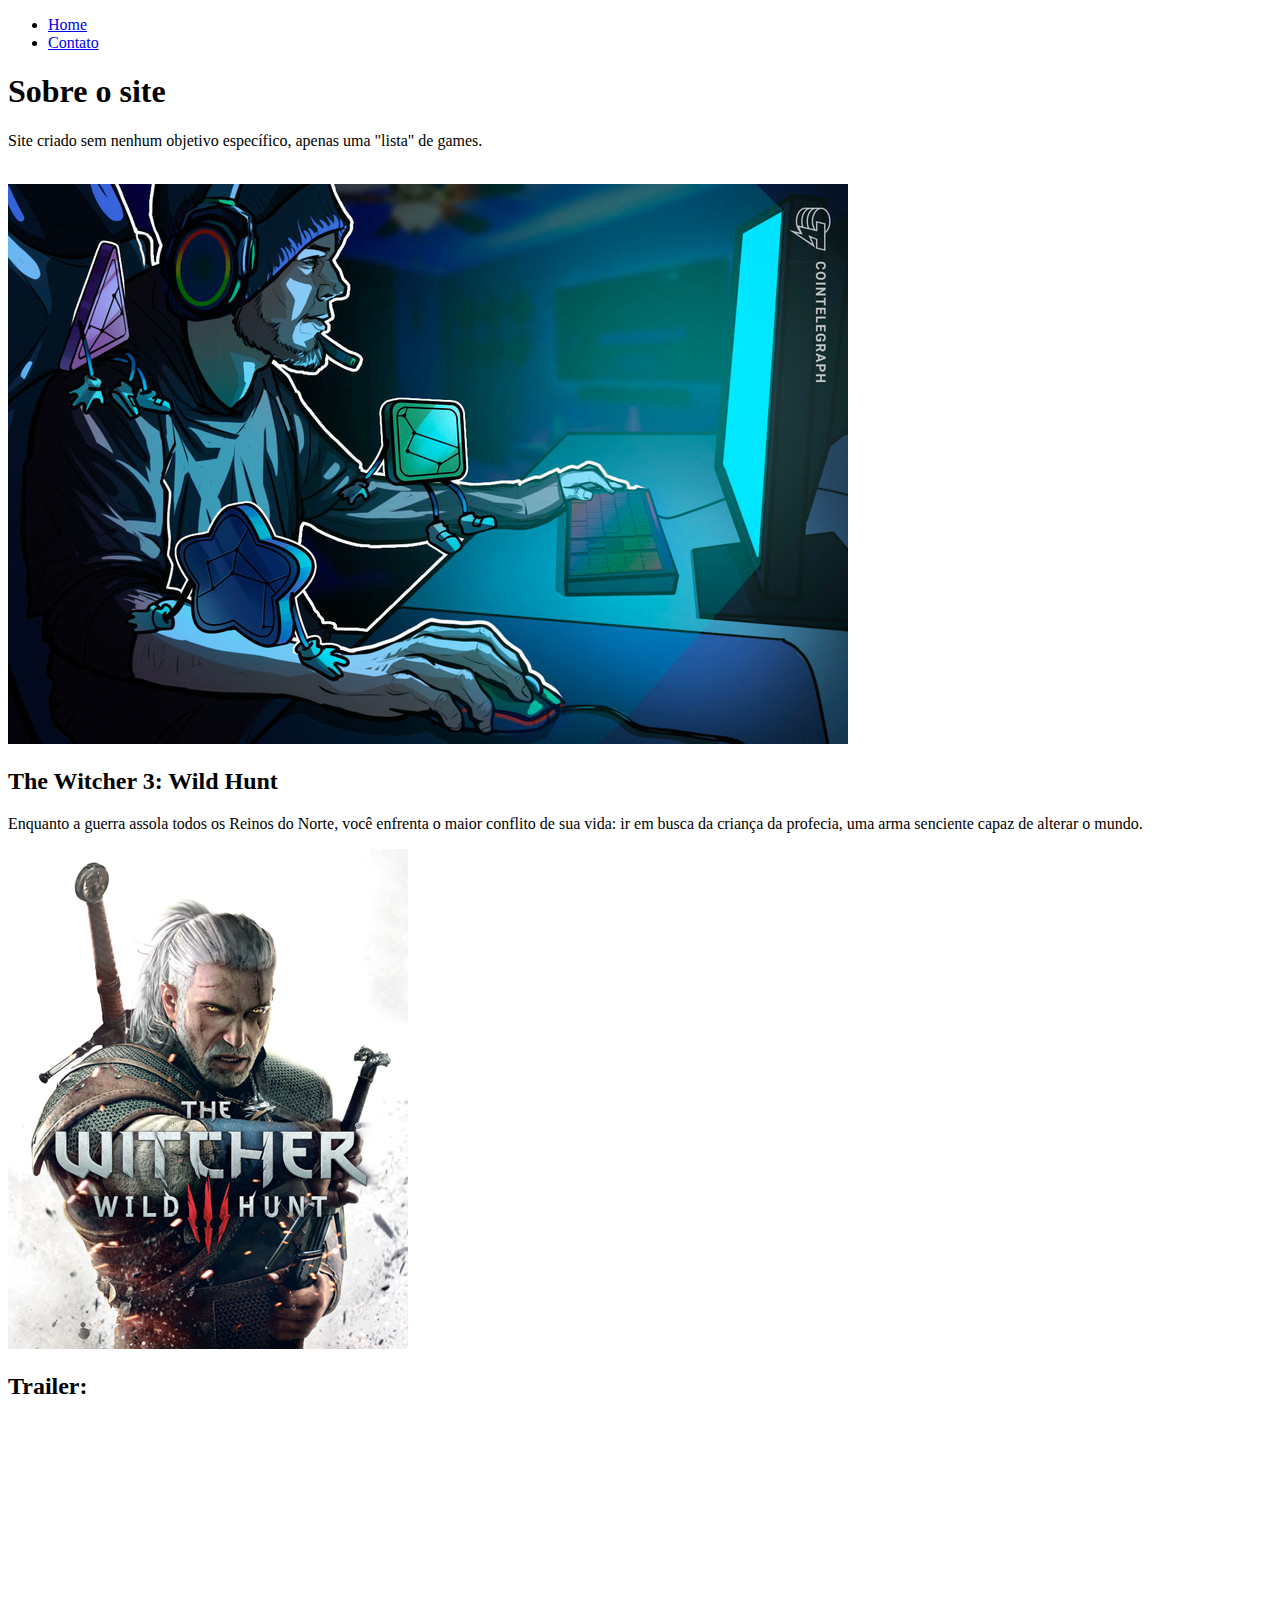
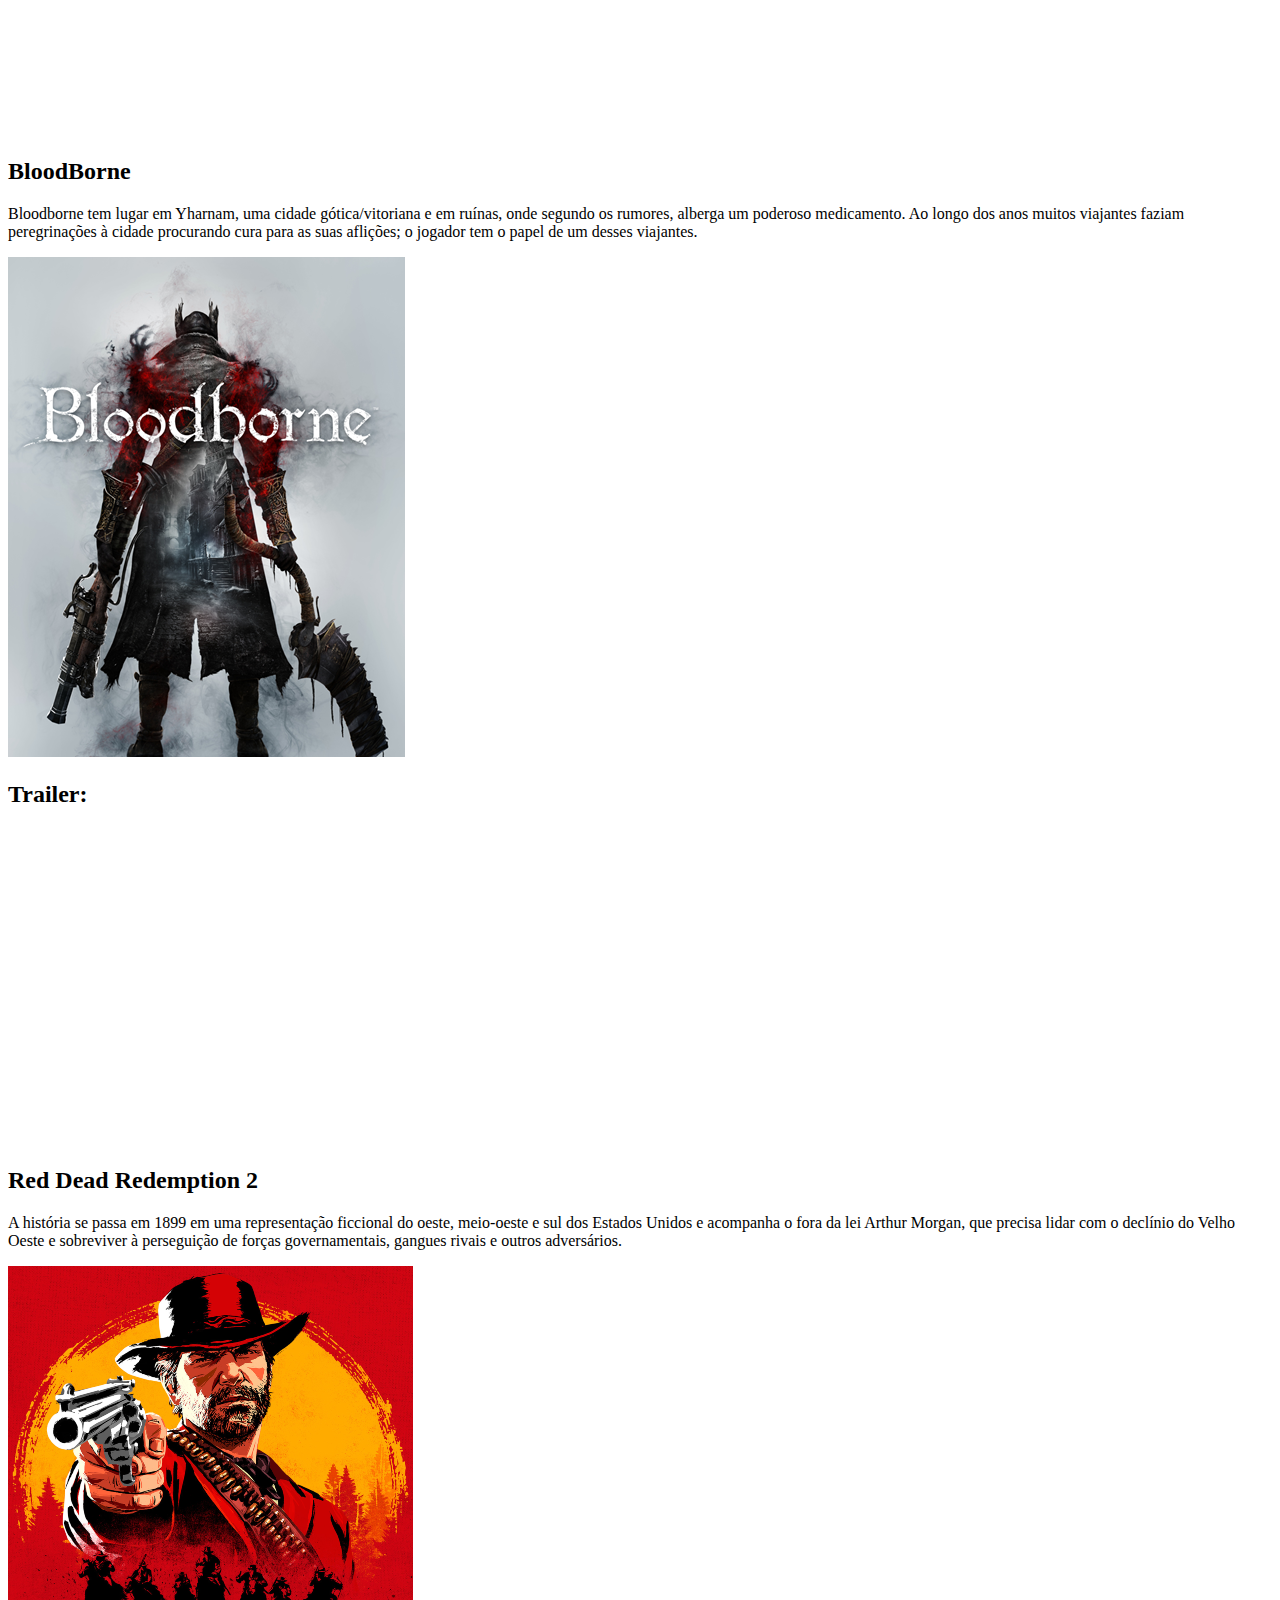
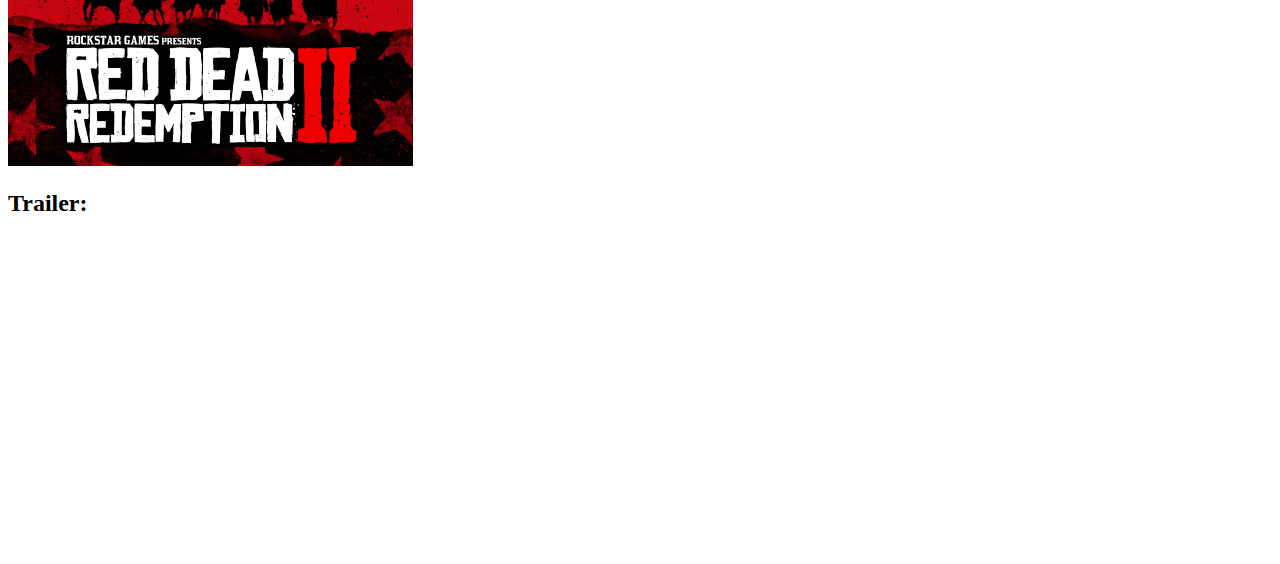
==== index.html @ 5465f8c0 "Atividade 1 - Fundamentos Web" ====
<!DOCTYPE html>
<html lang="pt-br">

<head>
  <meta charset="UTF-8">
  <meta http-equiv="X-UA-Compatible" content="IE=edge">
  <meta name="viewport" content="width=device-width, initial-scale=1.0">
  <title>Games Room</title>
</head>

<body>

  <ul>
    <li>
      <a href="index.html">Home</a>
    </li>
    <li>
      <a href="contato.html">Contato</a>
    </li>
  </ul>

  <h1>Sobre o site</h1>

  <p>
    Site criado sem nenhum objetivo específico, apenas uma "lista" de games.
  </p>
  <br>

  <img src="/assets/img/banner.jpg" alt="Banner">

  <br>
  <h2>The Witcher 3: Wild Hunt</h2>
  <p>
    Enquanto a guerra assola todos os Reinos do Norte, você enfrenta o maior conflito de sua vida: ir em busca da criança da profecia, uma arma senciente capaz de alterar o mundo.
  </p>

  <img src="/assets/img/TW3_Wild_Hunt.png" alt="Imagem The Witcher 3: Wild Hunt">

  <h2>Trailer:</h2>

  <iframe width="560" height="315" src="https://www.youtube.com/embed/c0i88t0Kacs" title="YouTube video player" frameborder="0" allow="accelerometer; autoplay; clipboard-write; encrypted-media; gyroscope; picture-in-picture" allowfullscreen></iframe>

  <h2>BloodBorne</h2>
  <p>
    Bloodborne tem lugar em Yharnam, uma cidade gótica/vitoriana e em ruínas, onde segundo os rumores, alberga um poderoso medicamento. Ao longo dos anos muitos viajantes faziam peregrinações à cidade procurando cura para as suas aflições; o jogador tem o papel de um desses viajantes.
  </p>

  <img src="/assets/img/Bloodborne_capa.png" alt="Imagem BloodBorne">

  <h2>Trailer:</h2>

  <iframe width="560" height="315" src="https://www.youtube.com/embed/G203e1HhixY" title="YouTube video player" frameborder="0" allow="accelerometer; autoplay; clipboard-write; encrypted-media; gyroscope; picture-in-picture" allowfullscreen></iframe>

  <h2>Red Dead Redemption 2</h2>
  <p>
    A história se passa em 1899 em uma representação ficcional do oeste, meio-oeste e sul dos Estados Unidos e acompanha o fora da lei Arthur Morgan, que precisa lidar com o declínio do Velho Oeste e sobreviver à perseguição de forças governamentais, gangues rivais e outros adversários.
  </p>

  <img src="/assets/img/Red_Dead_Redemption_2.png" alt="Imagem Red Dead Redemption 2">

  <h2>Trailer:</h2>

  <iframe width="560" height="315" src="https://www.youtube.com/embed/gmA6MrX81z4" title="YouTube video player" frameborder="0" allow="accelerometer; autoplay; clipboard-write; encrypted-media; gyroscope; picture-in-picture" allowfullscreen></iframe>
</body>

</html>
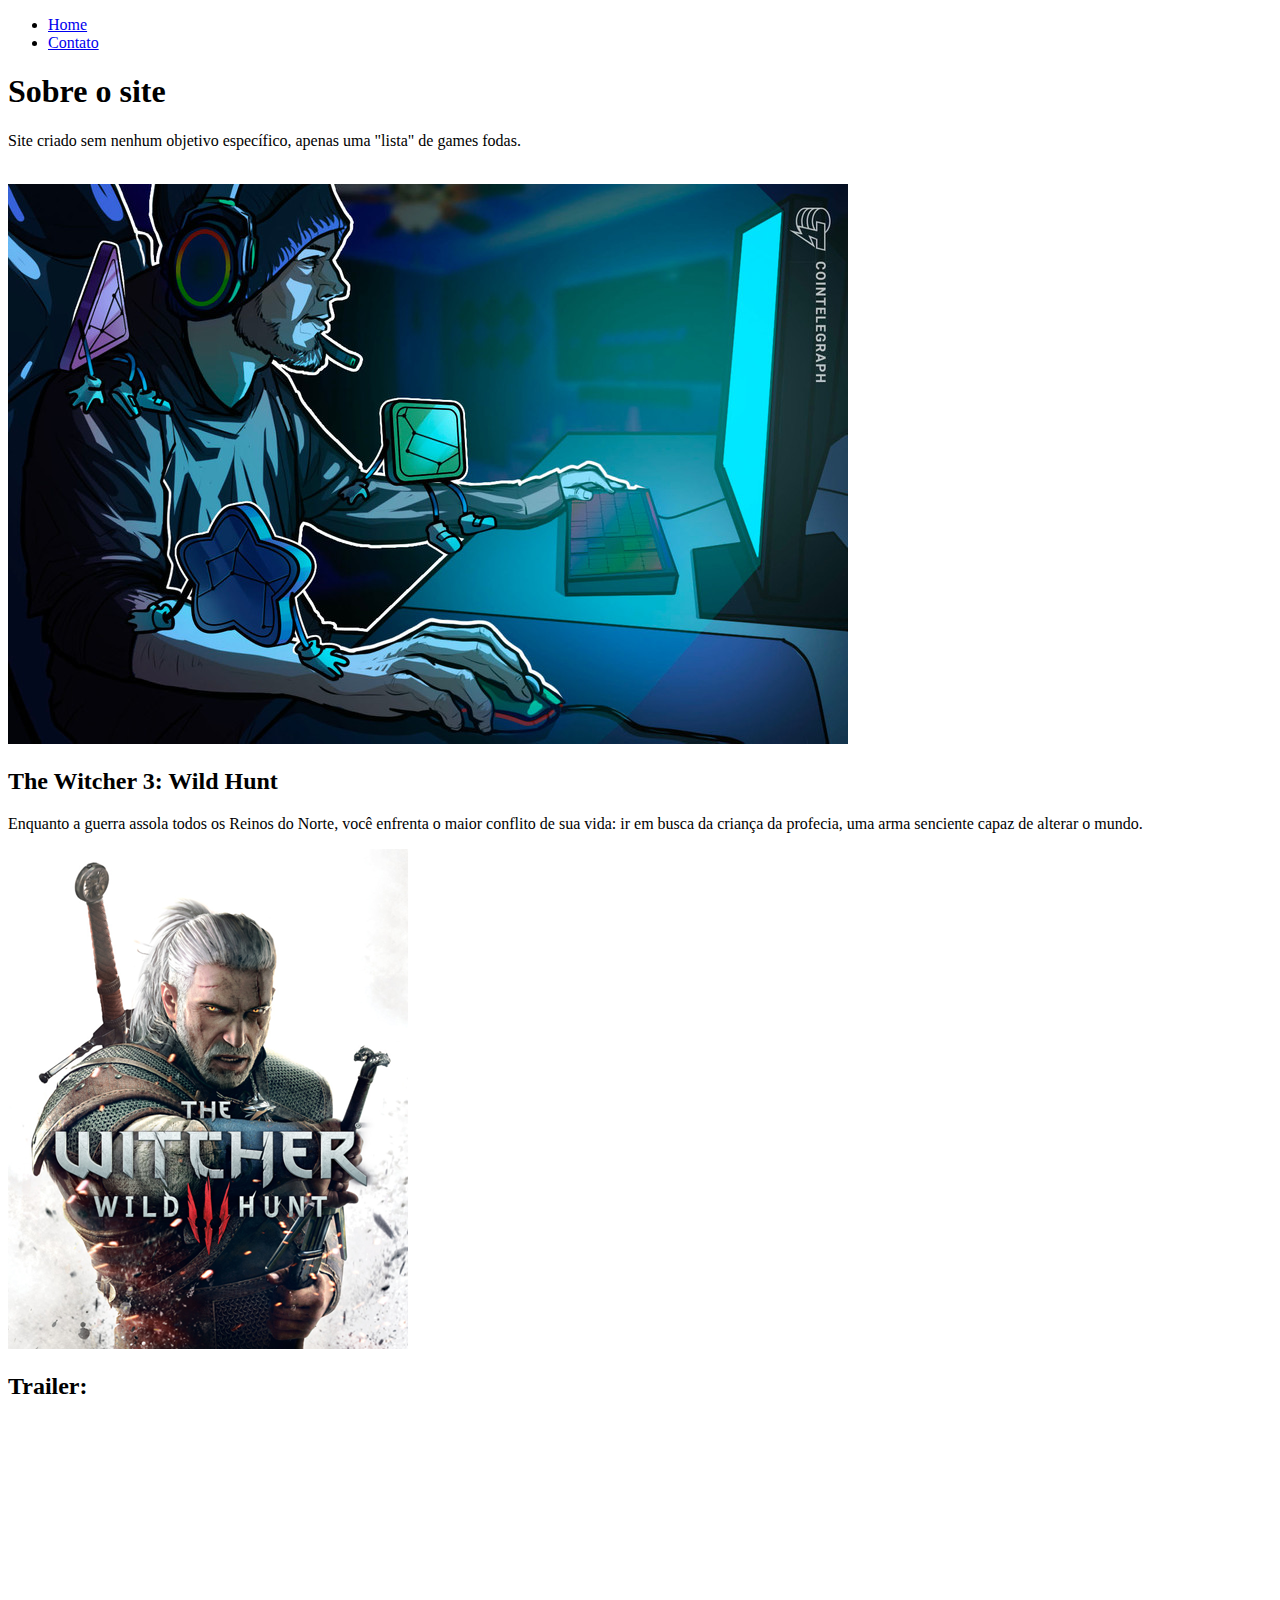
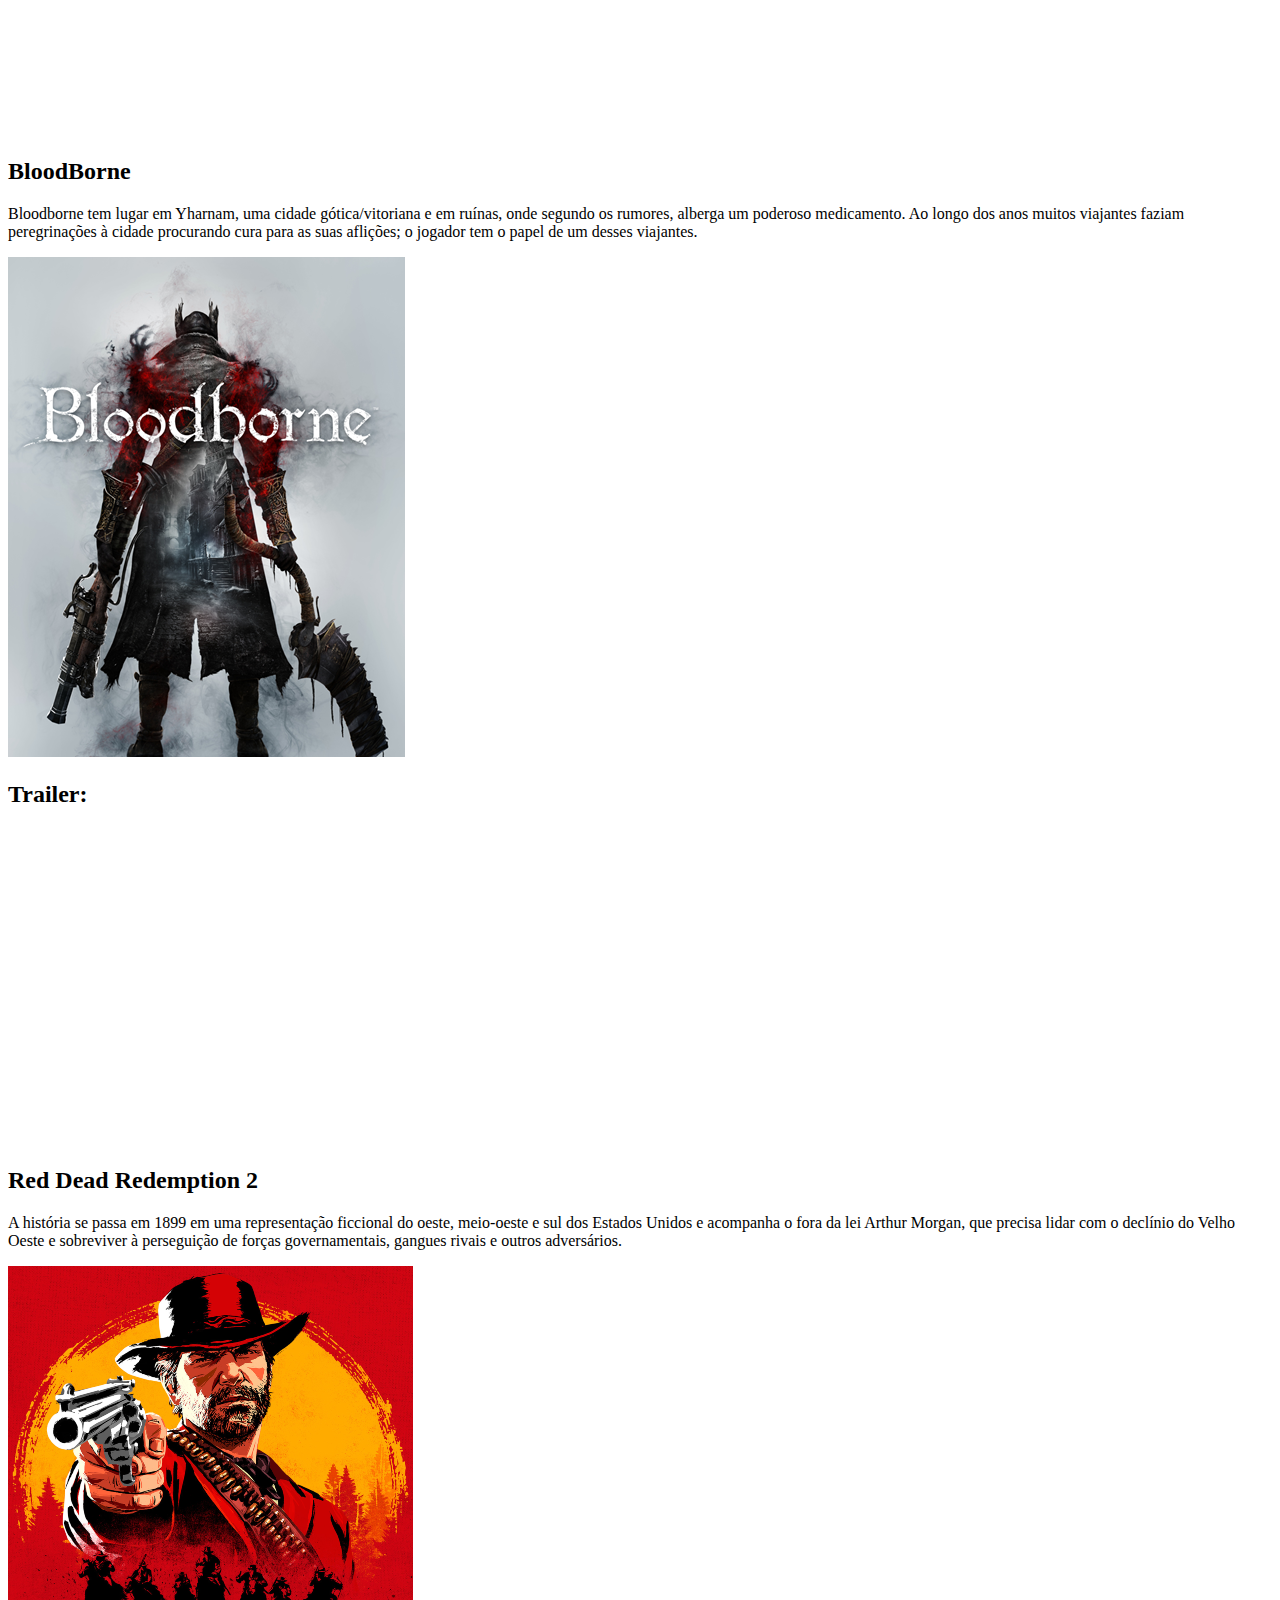
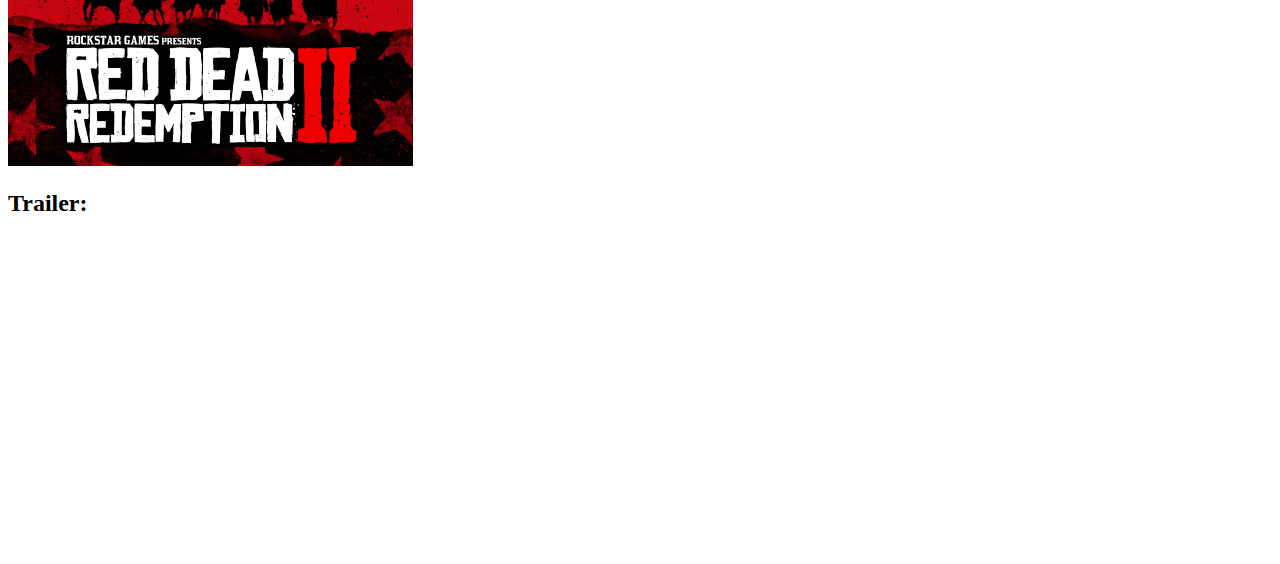
==== commit cc2695af: "Atividade 1 - Fundamentos Web" ====
--- a/index.html
+++ b/index.html
@@ -22,7 +22,7 @@
   <h1>Sobre o site</h1>
 
   <p>
-    Site criado sem nenhum objetivo específico, apenas uma "lista" de games.
+    Site criado sem nenhum objetivo específico, apenas uma "lista" de games fodas.
   </p>
   <br>
 
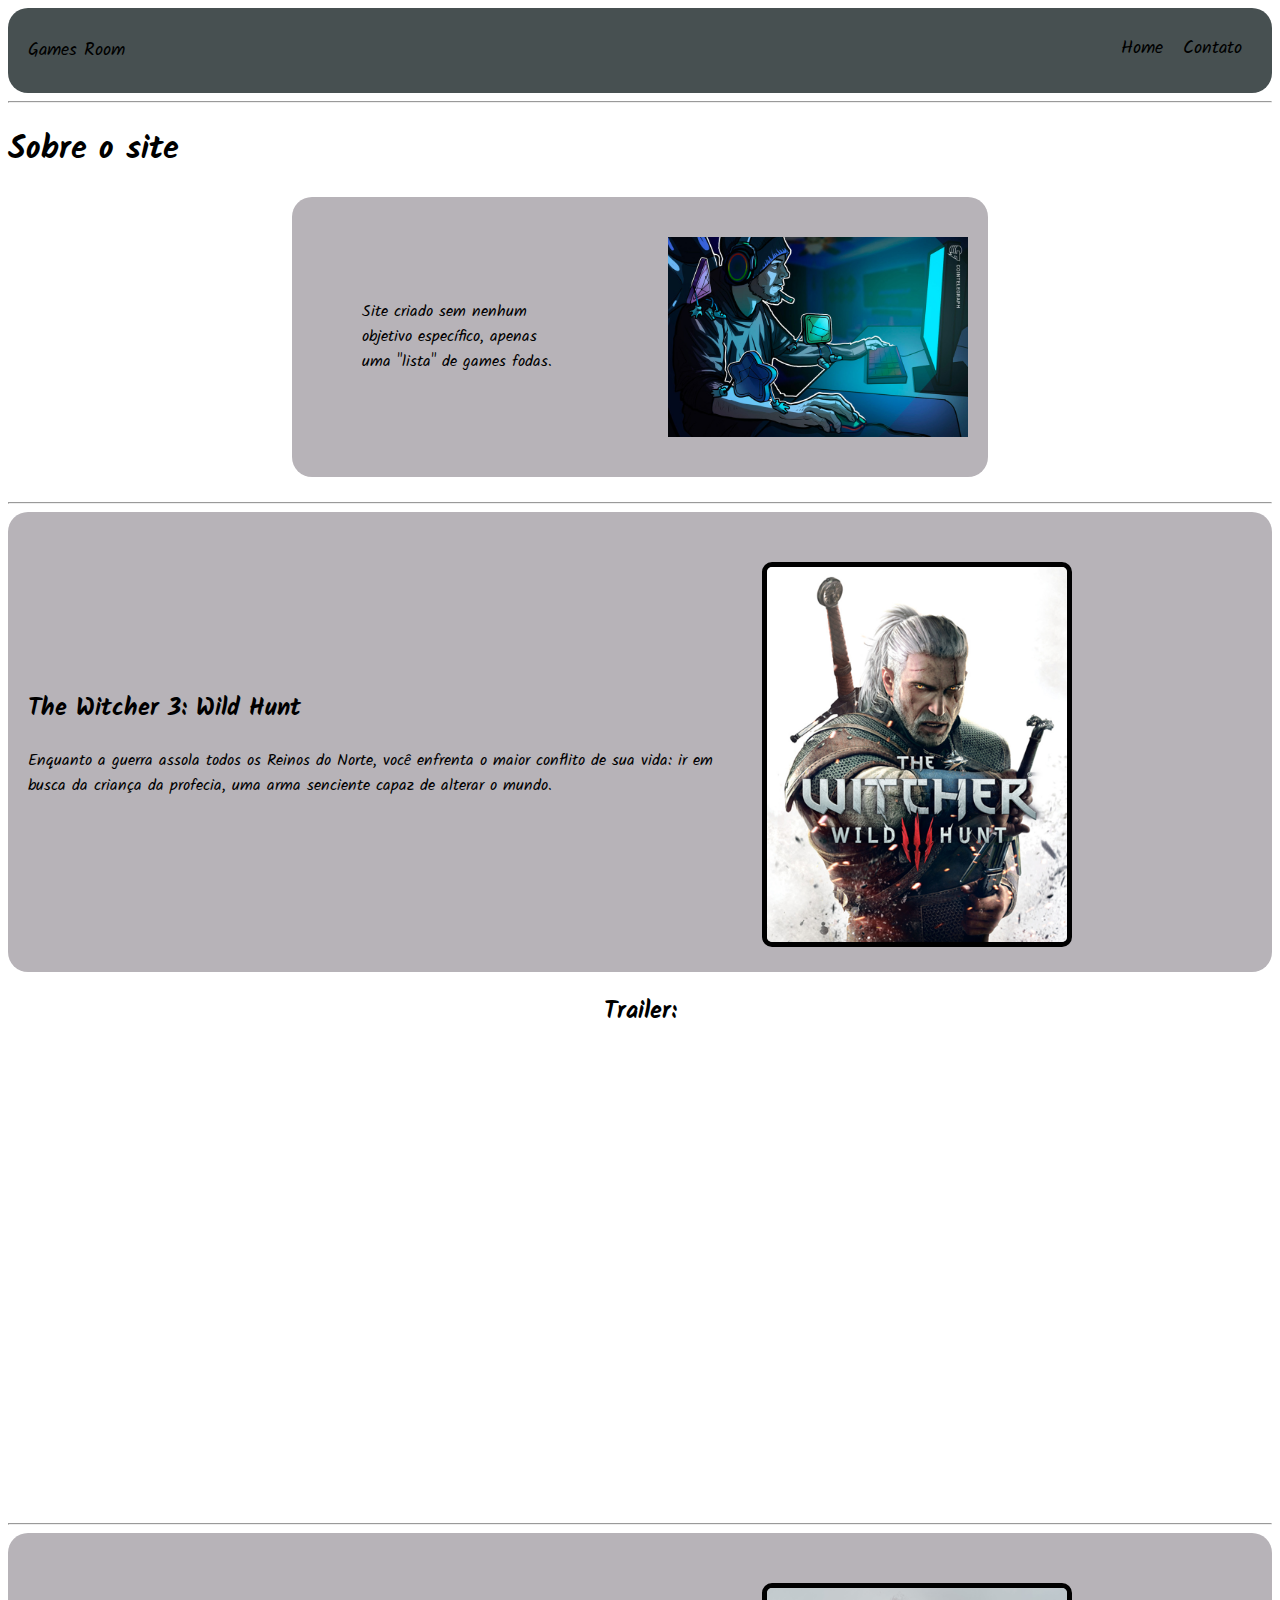
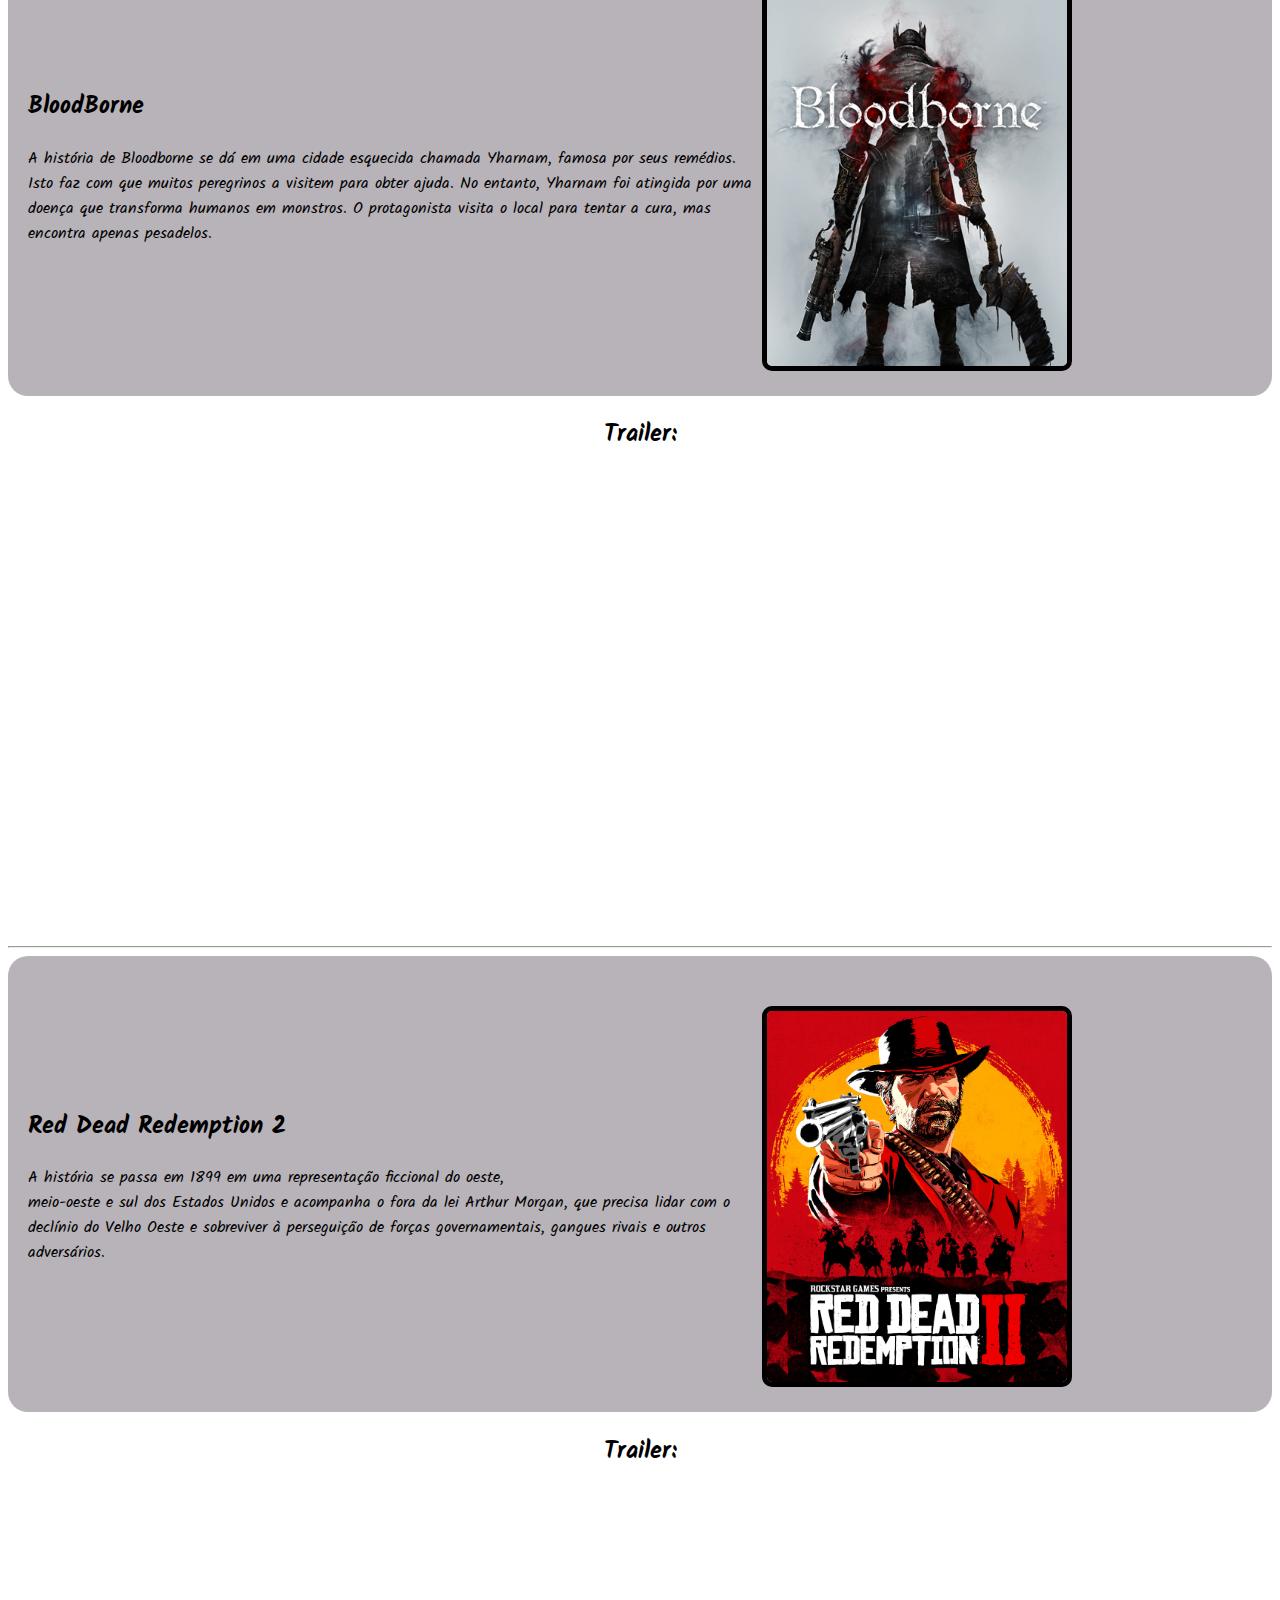
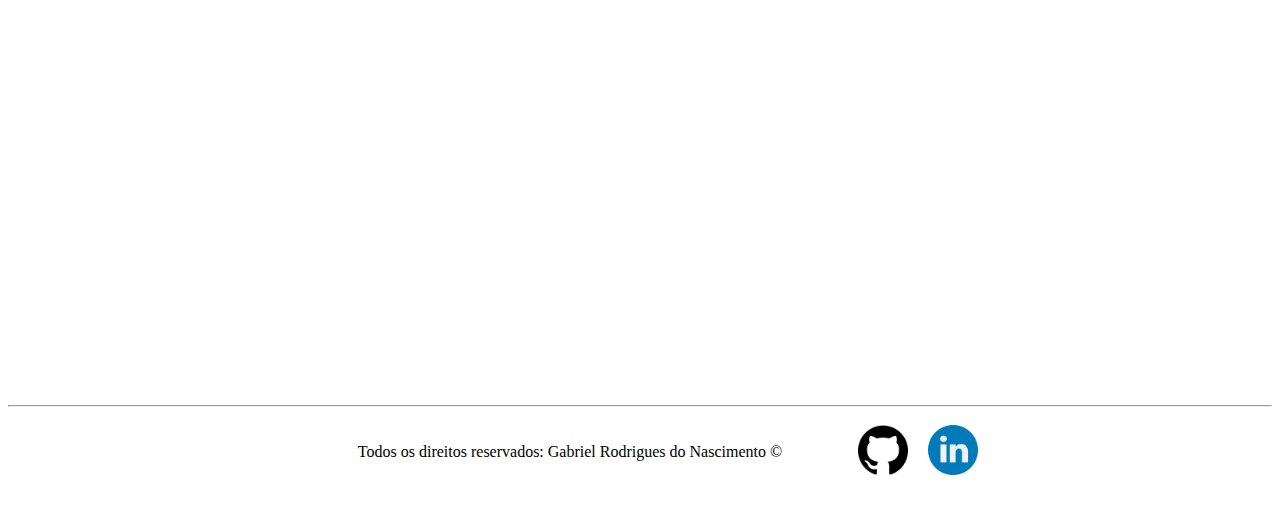
==== commit fe68530e: "Atividade 2 - CSS" ====
--- a/index.html
+++ b/index.html
@@ -5,62 +5,106 @@
   <meta charset="UTF-8">
   <meta http-equiv="X-UA-Compatible" content="IE=edge">
   <meta name="viewport" content="width=device-width, initial-scale=1.0">
+  <link rel="stylesheet" href="./assets/css/styles.css">
   <title>Games Room</title>
 </head>
 
 <body>
+  <nav>
+    <p class="nome-site">Games Room</p>
+    <ul>
+      <li>
+        <a href="#">Home</a>
+      </li>
+      <li>
+        <a href="./contato.html">Contato</a>
+      </li>
+    </ul>
+  </nav>
+  <hr>
 
-  <ul>
-    <li>
-      <a href="index.html">Home</a>
-    </li>
-    <li>
-      <a href="contato.html">Contato</a>
-    </li>
-  </ul>
+  <h1 class="conteudo">Sobre o site</h1>
 
-  <h1>Sobre o site</h1>
+  <div class="container">
+    <div>
+      <p class="sobre conteudo">
+        Site criado sem nenhum objetivo específico, apenas uma "lista" de games fodas.
+      </p>
+    </div>
+    <div>
+      <img src="/assets/img/banner.jpg" alt="Banner" id="banner">
+    </div>
+  </div>
 
-  <p>
-    Site criado sem nenhum objetivo específico, apenas uma "lista" de games fodas.
-  </p>
-  <br>
+  <hr>
 
-  <img src="/assets/img/banner.jpg" alt="Banner">
+  <div class="div1">
+    <div class="sinopse">
+      <h2 class="conteudo">The Witcher 3: Wild Hunt</h2>
+      <p class="conteudo">
+        Enquanto a guerra assola todos os Reinos do Norte, você enfrenta o maior conflito de sua vida: ir em busca da criança da profecia, uma arma senciente capaz de alterar o mundo.
+      </p>
+    </div>
+    <div class="container-jogos">
+      <img src="/assets/img/TW3_Wild_Hunt.png" alt="Imagem The Witcher 3: Wild Hunt" class="imagem-jogo">
+    </div>
+  </div>
 
-  <br>
-  <h2>The Witcher 3: Wild Hunt</h2>
-  <p>
-    Enquanto a guerra assola todos os Reinos do Norte, você enfrenta o maior conflito de sua vida: ir em busca da criança da profecia, uma arma senciente capaz de alterar o mundo.
-  </p>
 
-  <img src="/assets/img/TW3_Wild_Hunt.png" alt="Imagem The Witcher 3: Wild Hunt">
 
-  <h2>Trailer:</h2>
+  <h2 class="trailer conteudo">Trailer:</h2>
 
-  <iframe width="560" height="315" src="https://www.youtube.com/embed/c0i88t0Kacs" title="YouTube video player" frameborder="0" allow="accelerometer; autoplay; clipboard-write; encrypted-media; gyroscope; picture-in-picture" allowfullscreen></iframe>
+  <iframe width="1290" height="460" src="https://www.youtube.com/embed/c0i88t0Kacs" title="YouTube video player" frameborder="0" allow="accelerometer; autoplay; clipboard-write; encrypted-media; gyroscope; picture-in-picture" allowfullscreen></iframe>
 
-  <h2>BloodBorne</h2>
-  <p>
-    Bloodborne tem lugar em Yharnam, uma cidade gótica/vitoriana e em ruínas, onde segundo os rumores, alberga um poderoso medicamento. Ao longo dos anos muitos viajantes faziam peregrinações à cidade procurando cura para as suas aflições; o jogador tem o papel de um desses viajantes.
-  </p>
+  <hr>
+  <div class="div1">
+    <div class="sinopse">
+      <h2 class="conteudo">BloodBorne</h2>
+      <p class="conteudo">
+        A história de Bloodborne se dá em uma cidade esquecida chamada Yharnam, famosa por seus remédios. Isto faz com que muitos peregrinos a visitem para obter ajuda. No entanto, Yharnam foi atingida por uma doença que transforma humanos em monstros. O protagonista visita o local para tentar a cura, mas encontra apenas pesadelos.
+      </p>
+    </div>
+    <div class="container-jogos">
+      <img src="/assets/img/Bloodborne_capa.png" alt="Imagem BloodBorne" alt="Imagem BloodBorne" class="imagem-jogo">
+    </div>
+  </div>
 
-  <img src="/assets/img/Bloodborne_capa.png" alt="Imagem BloodBorne">
+  <h2 class="trailer conteudo">Trailer:</h2>
 
-  <h2>Trailer:</h2>
+  <iframe width="1290" height="460" src="https://www.youtube.com/embed/G203e1HhixY" title="YouTube video player" frameborder="0" allow="accelerometer; autoplay; clipboard-write; encrypted-media; gyroscope; picture-in-picture" allowfullscreen></iframe>
 
-  <iframe width="560" height="315" src="https://www.youtube.com/embed/G203e1HhixY" title="YouTube video player" frameborder="0" allow="accelerometer; autoplay; clipboard-write; encrypted-media; gyroscope; picture-in-picture" allowfullscreen></iframe>
+  <hr>
 
-  <h2>Red Dead Redemption 2</h2>
-  <p>
-    A história se passa em 1899 em uma representação ficcional do oeste, meio-oeste e sul dos Estados Unidos e acompanha o fora da lei Arthur Morgan, que precisa lidar com o declínio do Velho Oeste e sobreviver à perseguição de forças governamentais, gangues rivais e outros adversários.
-  </p>
+  <div class="div1">
+    <div class="sinopse">
+      <h2 class="conteudo">Red Dead Redemption 2</h2>
+      <p class="conteudo">
+        A história se passa em 1899 em uma representação ficcional do oeste, <br>meio-oeste e sul dos Estados Unidos e acompanha o fora da lei Arthur Morgan, que precisa lidar com o declínio do Velho Oeste e sobreviver à perseguição de forças governamentais, gangues rivais e outros adversários.
+      </p>
+    </div>
+    <div class="container-jogos">
+      <img src="/assets/img/Red_Dead_Redemption_2.png" alt="Imagem Red Dead Redemption 2" class="imagem-jogo">
+    </div>
+  </div>
 
-  <img src="/assets/img/Red_Dead_Redemption_2.png" alt="Imagem Red Dead Redemption 2">
+  <h2 class="trailer conteudo">Trailer:</h2>
 
-  <h2>Trailer:</h2>
+  <iframe width="1290" height="460" src="https://www.youtube.com/embed/gmA6MrX81z4" title="YouTube video player" frameborder="0" allow="accelerometer; autoplay; clipboard-write; encrypted-media; gyroscope; picture-in-picture" allowfullscreen></iframe>
 
-  <iframe width="560" height="315" src="https://www.youtube.com/embed/gmA6MrX81z4" title="YouTube video player" frameborder="0" allow="accelerometer; autoplay; clipboard-write; encrypted-media; gyroscope; picture-in-picture" allowfullscreen></iframe>
+  <hr class="hr-ft">
+  <footer class="conteudo">
+    <div class="container-social footer">
+      <p class="footer">
+        Todos os direitos reservados: Gabriel Rodrigues do Nascimento &copy
+      </p>
+      <a href="https://github.com/Gabrielrn" target="_blank">
+        <img class="tm-social" src="./assets/img/github.png" alt="GitHub">
+      </a>
+      <a href="https://www.linkedin.com/in/gabriel-nascimento-4a7aa9116/" target="_blank">
+        <img class="tm-social" src="./assets/img/linkedin.png" alt="LinkedIn">
+      </a>
+    </div>
+  </footer>
 </body>
 
 </html>--- a/assets/css/styles.css
+++ b/assets/css/styles.css
@@ -0,0 +1,157 @@
+@import url("https://fonts.googleapis.com/css2?family=Kalam&family=Roboto&display=swap");
+
+/*Estilos index.html*/
+nav {
+  background-color: #475051;
+  border-radius: 20px;
+  padding: 10px;
+  display: flex;
+  justify-content: space-between;
+  font-family: "Kalam", cursive;
+}
+
+.center {
+  text-align: center;
+}
+
+.nome-site {
+  font-size: 18px;
+  padding-left: 10px;
+}
+
+ul {
+  list-style: none;
+  display: flex;
+}
+
+li {
+  margin-right: 20px;
+  font-size: 18px;
+}
+
+a {
+  text-decoration: none;
+  color: black;
+}
+
+a:hover {
+  color: #6c5954;
+}
+
+.conteudo {
+  font-family: "Kalam", cursive;
+}
+
+#banner {
+  display: flex;
+  align-content: center;
+  width: 300px;
+  margin-top: 20px;
+  margin-bottom: 20px;
+  margin-left: 90px;
+  padding: 20px;
+}
+
+.container {
+  background-color: #b7b3b8;
+  margin: 0 auto;
+  margin-bottom: 25px;
+  width: 55%;
+  border-radius: 20px;
+  display: flex;
+  flex-wrap: wrap;
+  flex-flow: row;
+  flex-direction: row;
+  justify-content: center;
+  align-items: center;
+}
+
+.container-jogos {
+  margin: 0 auto;
+  margin-bottom: 25px;
+  width: 70vw;
+  display: flex;
+  flex-flow: row;
+  justify-content: right;
+}
+
+.div1 {
+  display: flex;
+  flex-flow: row;
+  justify-content: center;
+  background-color: #b7b3b8;
+  border-radius: 20px;
+}
+
+.sinopse {
+  margin-left: 20px;
+  align-self: center;
+}
+
+.sobre {
+  padding-left: 20px;
+  margin-left: 50px;
+}
+
+.imagem-jogo {
+  width: 300px;
+  margin-top: 50px;
+  margin-right: 200px;
+  border: 5px solid black;
+  border-radius: 10px;
+}
+
+.trailer {
+  text-align: center;
+}
+
+.footer {
+  text-align: center;
+  border-radius: 20px;
+  width: 100%;
+  font-family: "Permanent Marker", cursive;
+}
+
+.container-social {
+  margin: 0 auto;
+  margin-bottom: 25px;
+  width: 55%;
+  border-radius: 20px;
+  display: flex;
+  flex-wrap: wrap;
+  flex-flow: row;
+  flex-direction: row;
+  justify-content: center;
+  align-items: center;
+}
+
+.tm-social {
+  width: 50px;
+  height: 50px;
+  padding: 10px;
+}
+
+.hr-ft {
+  margin-top: 50px;
+}
+
+/*estilos contato.index*/
+
+.container-contato {
+  display: flex;
+  flex-flow: row;
+  justify-content: center;
+}
+
+.nav-contato {
+  display: flex;
+  justify-content: space-between;
+}
+
+/*
+Unidades de medida
+px -> unidade absoluta
+$ -> unidade relativa
+viewUnits -> vw (viewWidth) / vh (viewHeight) -> unidade relativa (vai de 0 a 100)
+rem -> do tamanho da letra M maiúscula do navegador do usuáriom, por padrão tem tamanha de 16px
+*/
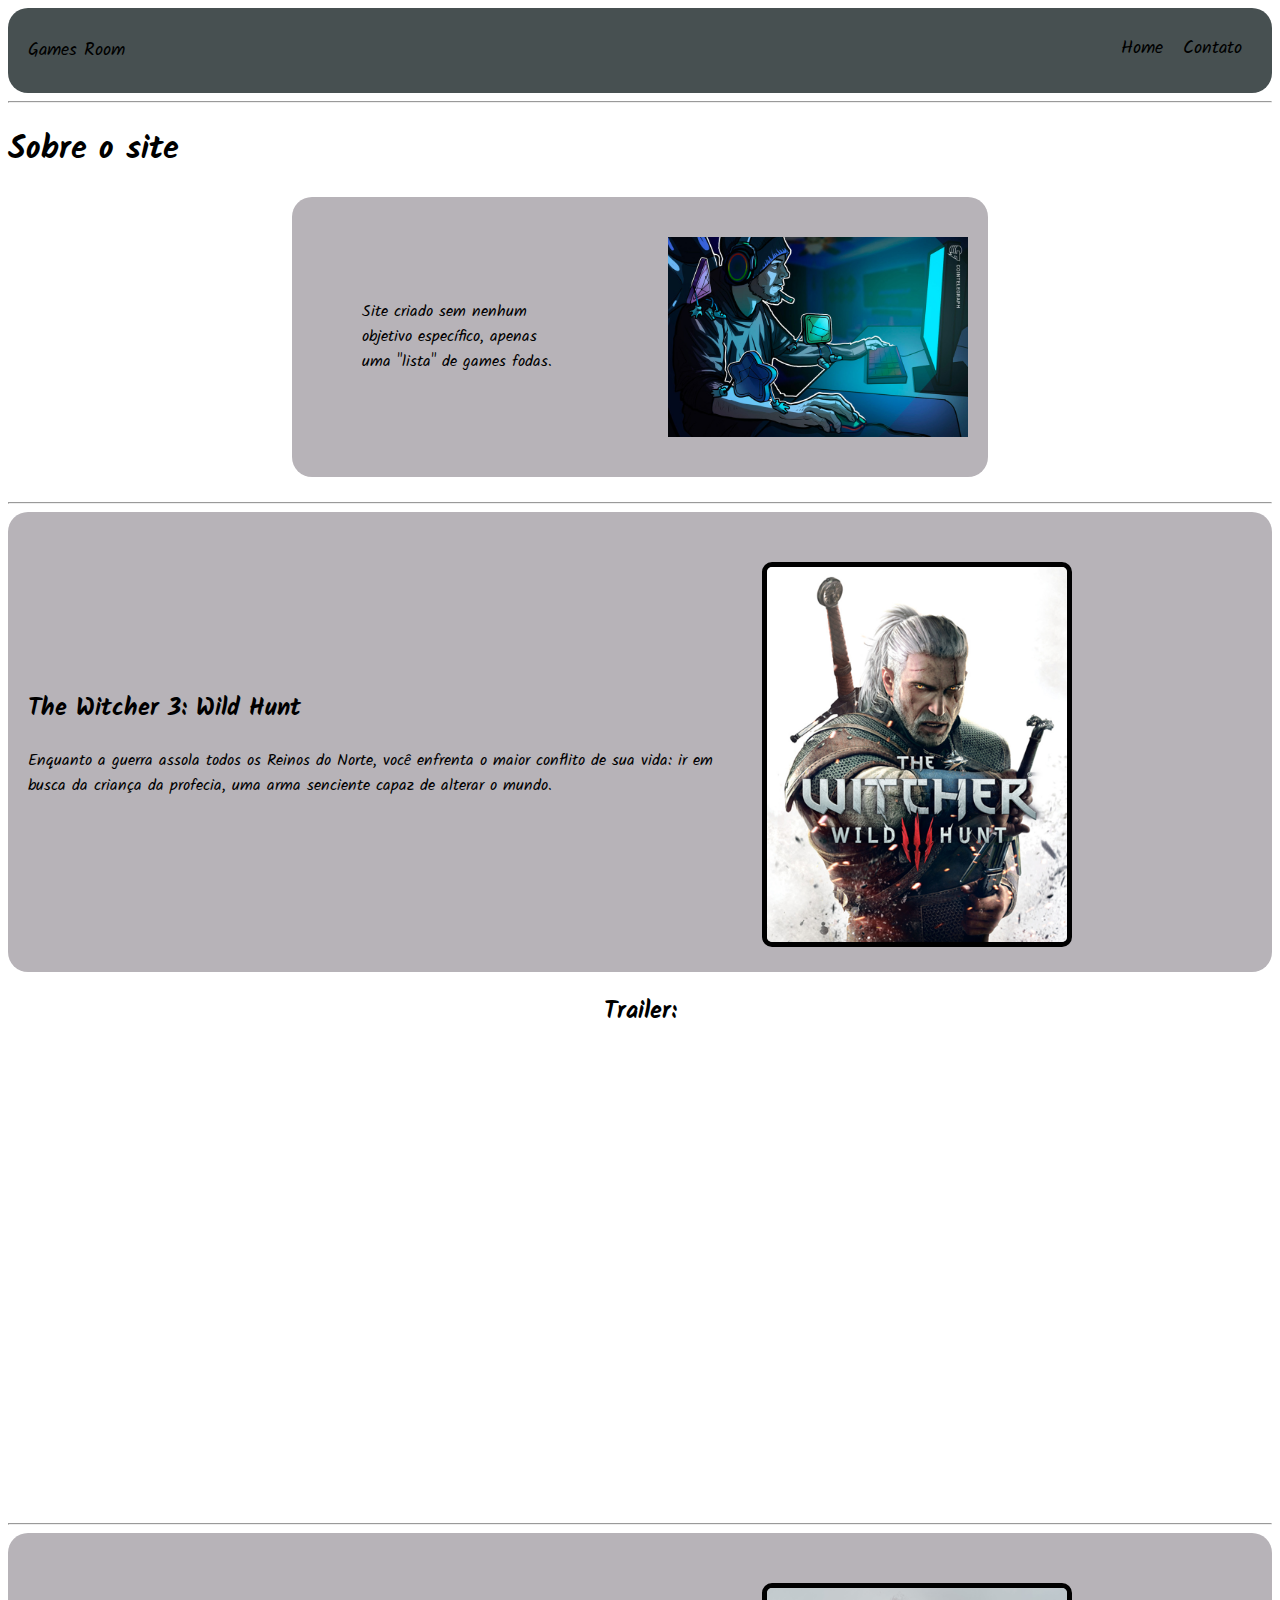
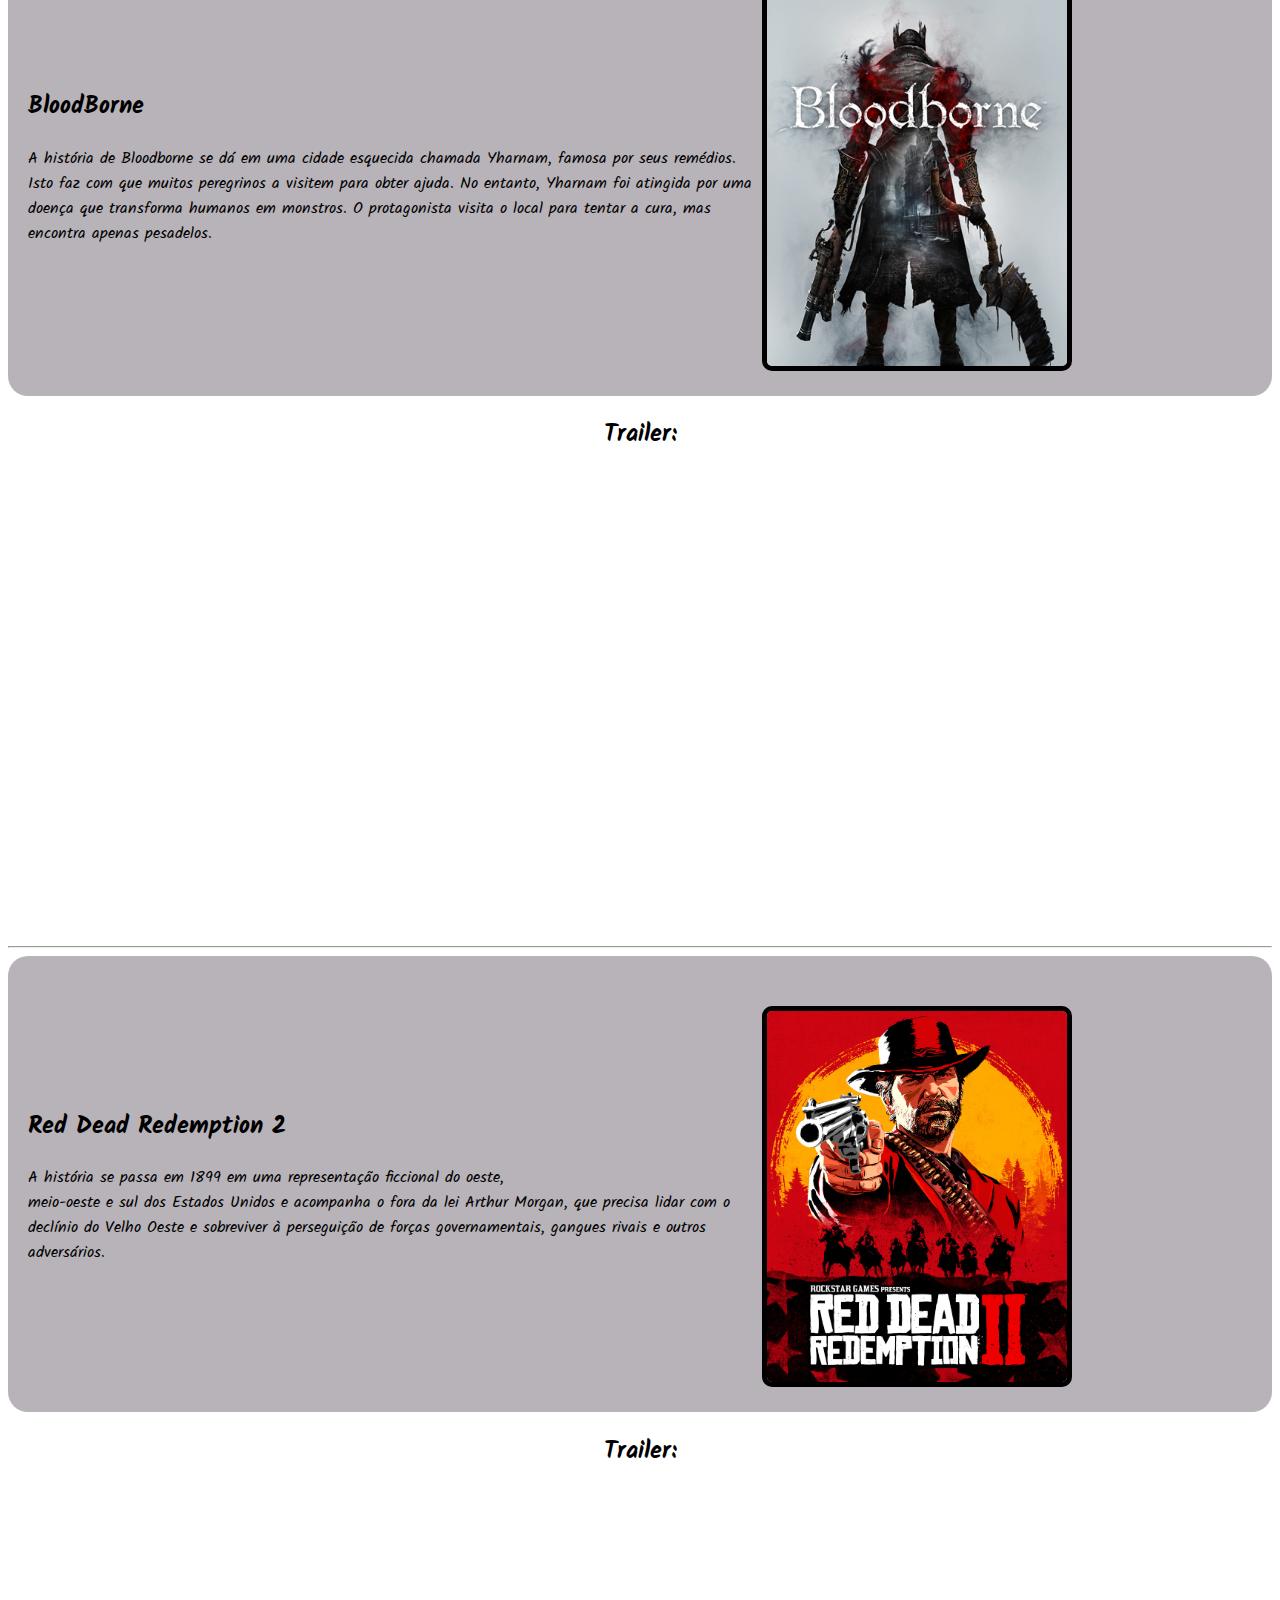
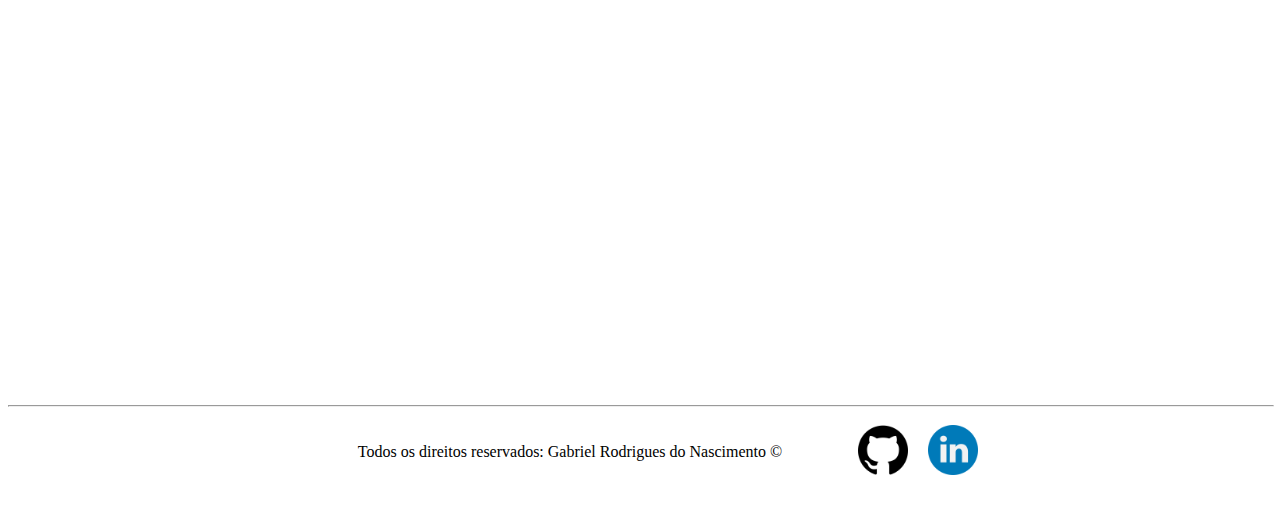
==== commit cb8f4fb8: "Atividade 2 - CSS" ====
--- a/index.html
+++ b/index.html
@@ -10,6 +10,7 @@
 </head>
 
 <body>
+
   <nav>
     <p class="nome-site">Games Room</p>
     <ul>
@@ -21,6 +22,7 @@
       </li>
     </ul>
   </nav>
+
   <hr>
 
   <h1 class="conteudo">Sobre o site</h1>
--- a/assets/css/styles.css
+++ b/assets/css/styles.css
@@ -133,6 +133,7 @@
 
 .hr-ft {
   margin-top: 50px;
+  width: 100%;
 }
 
 /*estilos contato.index*/
@@ -145,7 +146,36 @@
 
 .nav-contato {
   display: flex;
+  justify-content: flex-end;
   justify-content: space-between;
+}
+
+input,
+textarea,
+button {
+  width: 100%;
+  margin-top: 1rem;
+  padding: 1rem;
+  border-radius: 8px;
+}
+
+input,
+textarea {
+  border: 1px solid black;
+}
+
+button {
+  background-color: transparent;
+  cursor: pointer;
+  width: 108%;
+}
+
+button:hover {
+  background-color: #6c5954;
+}
+
+.info {
+  padding-bottom: 20px;
 }
 
 /*
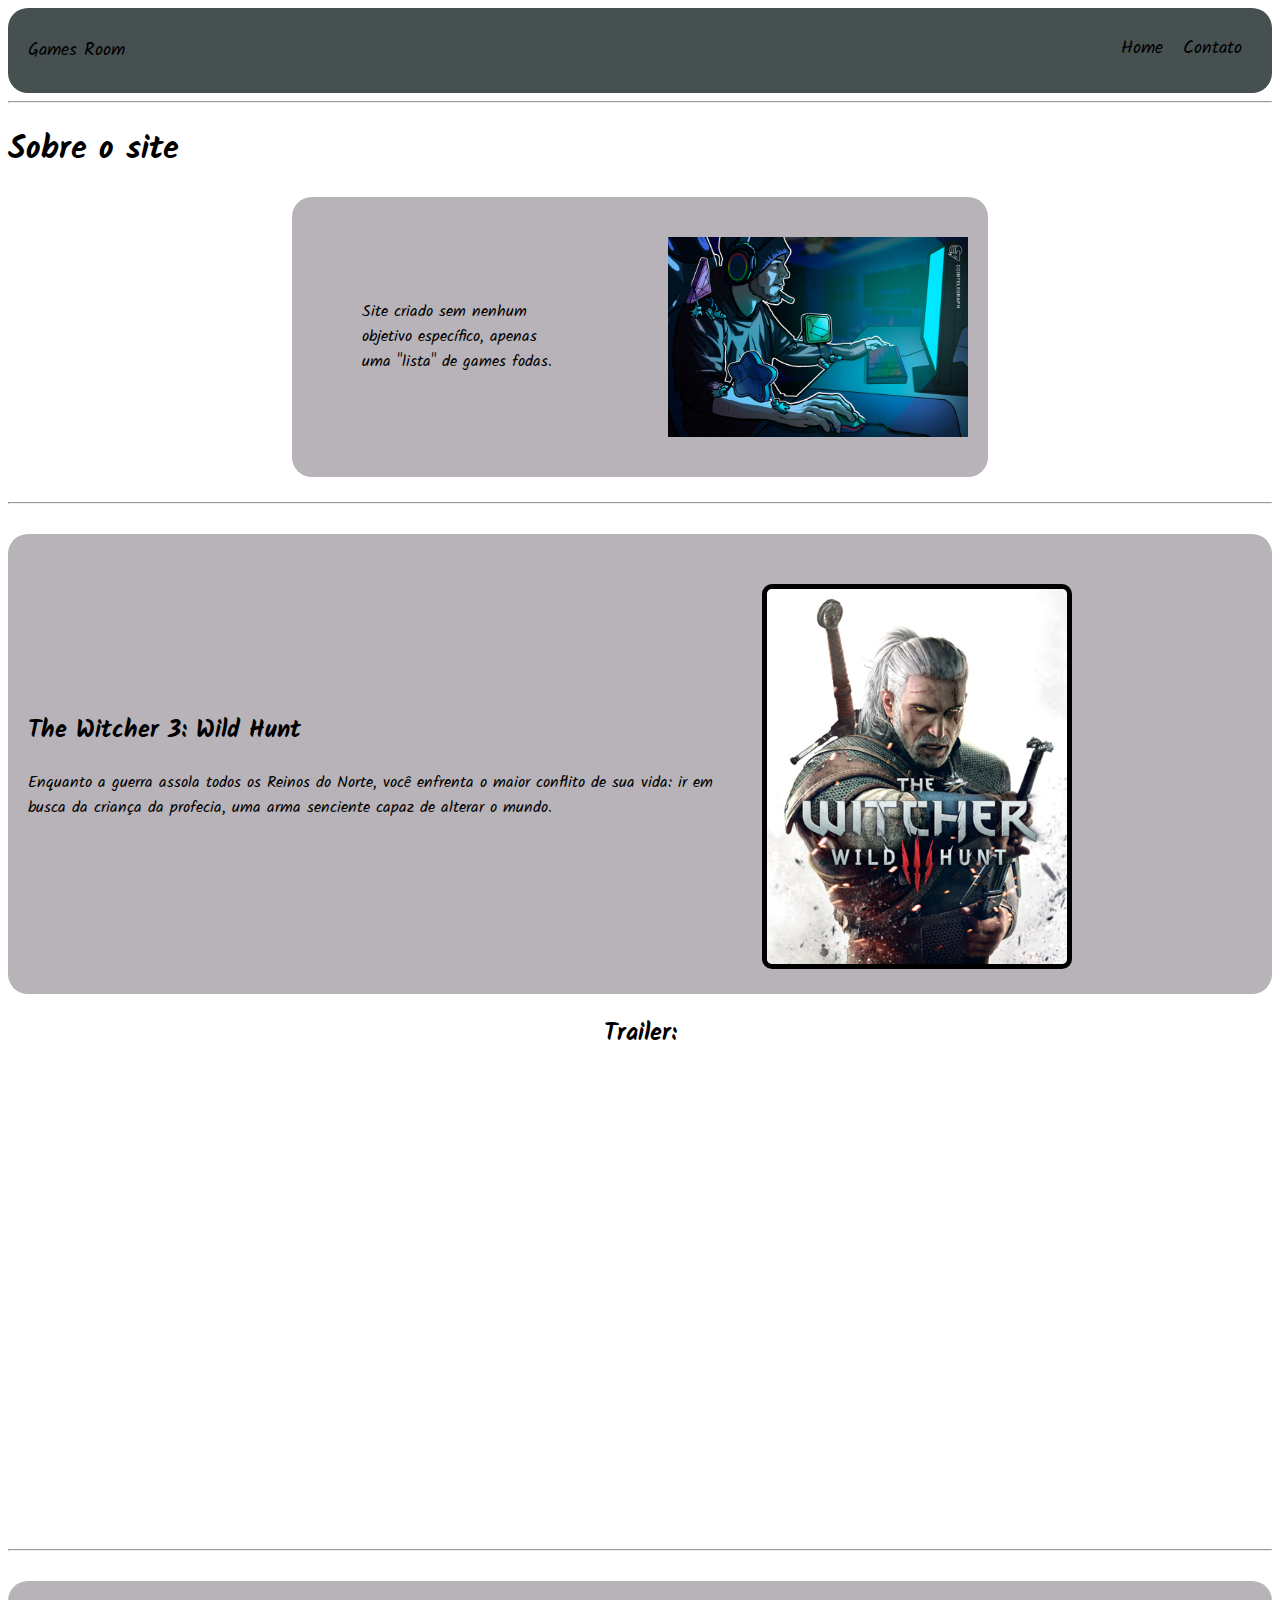
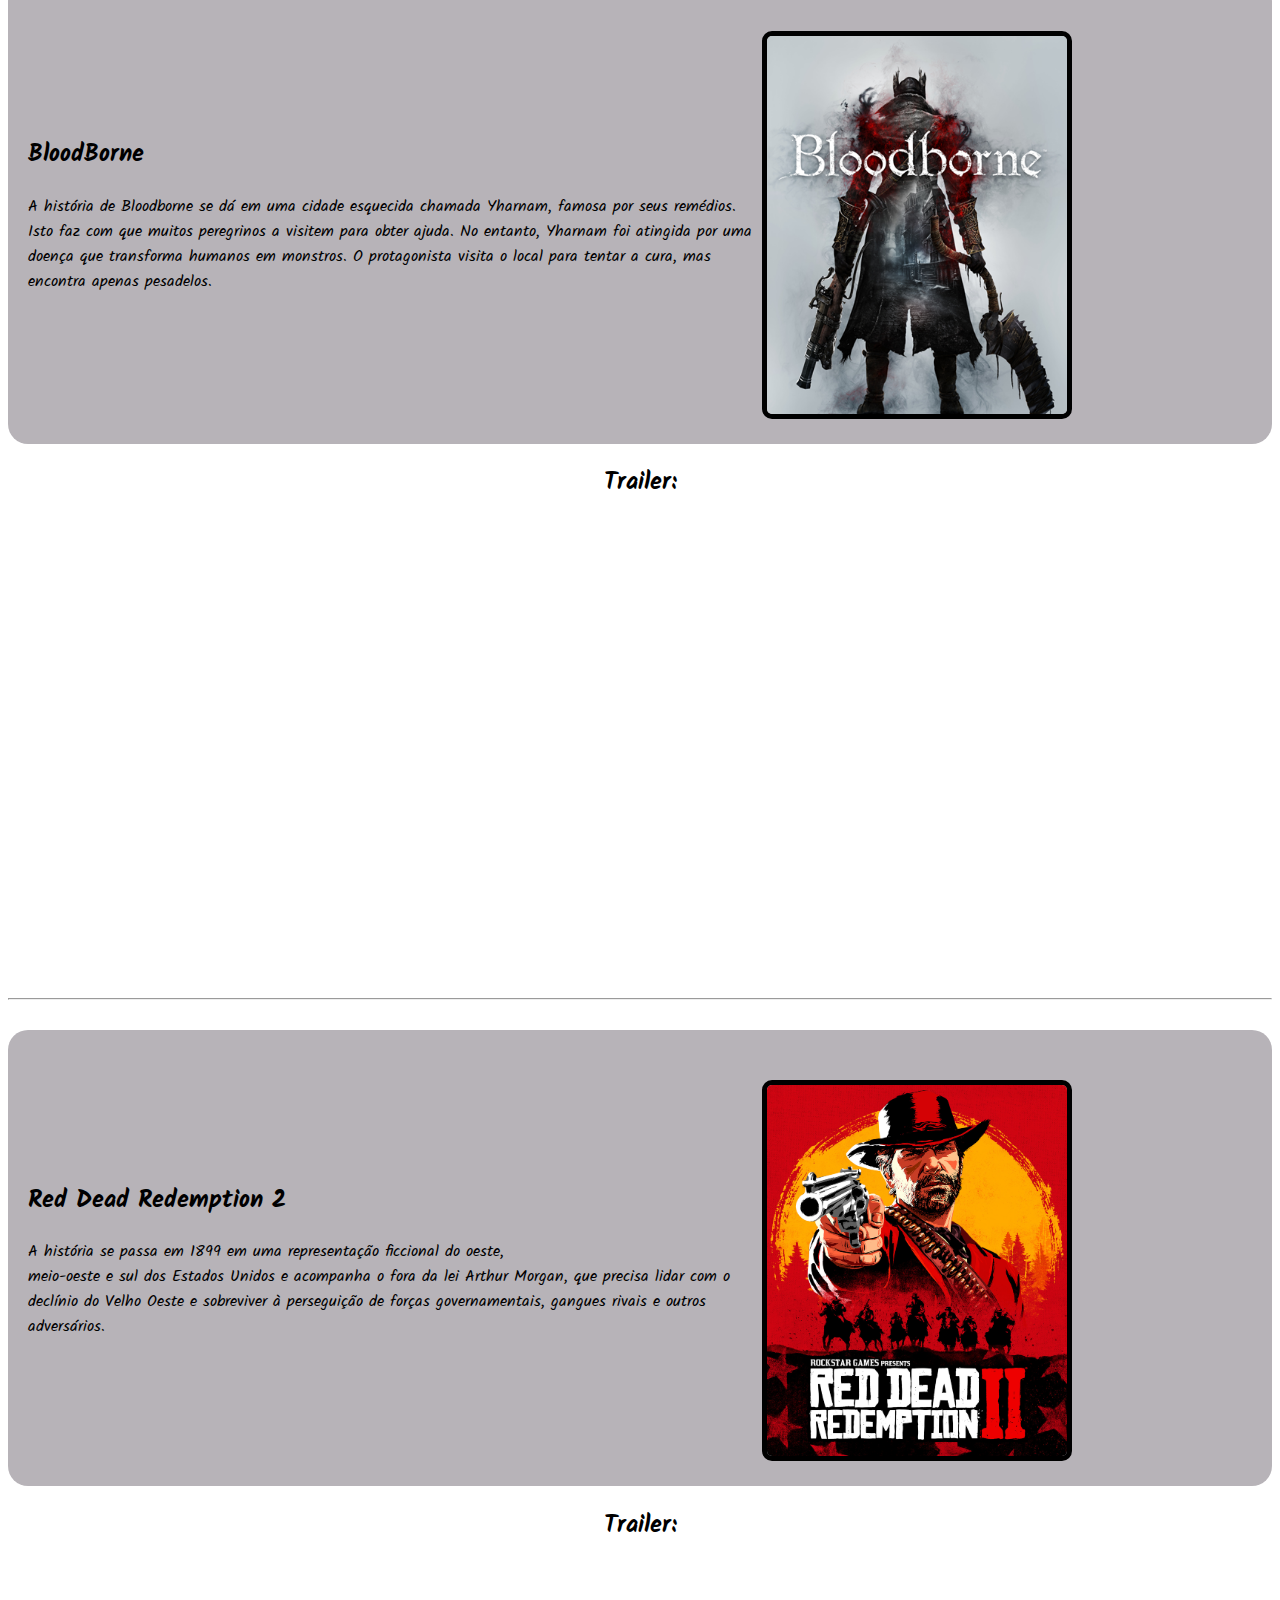
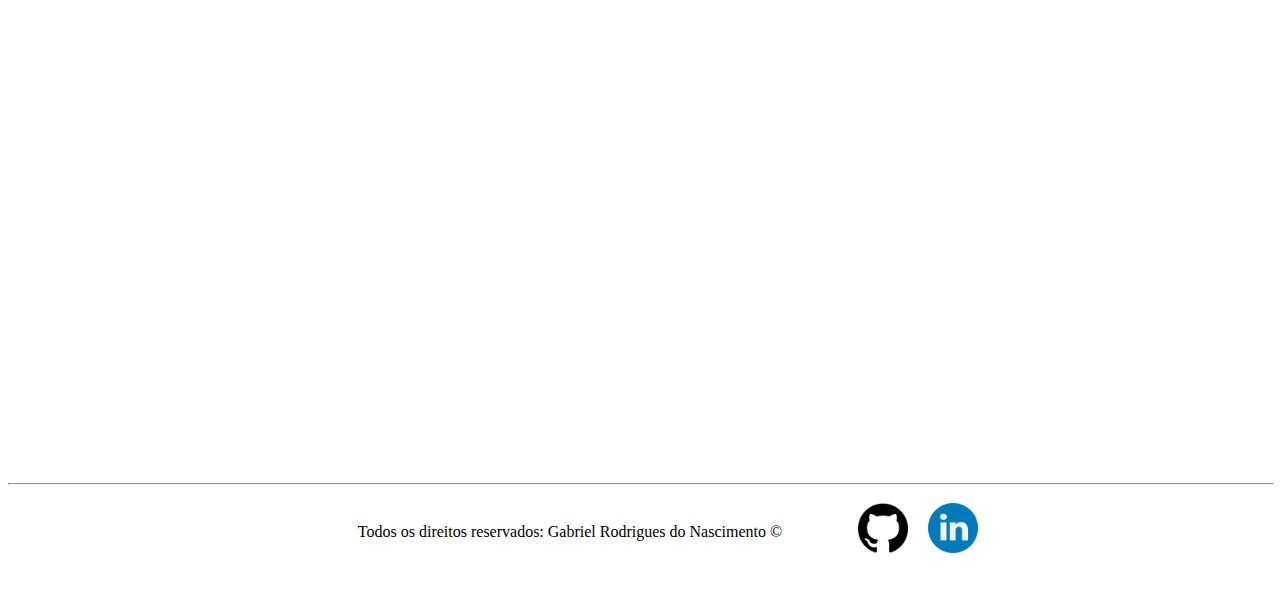
==== commit a01fb6cc: "Validação do Formulário" ====
--- a/index.html
+++ b/index.html
@@ -25,7 +25,7 @@
 
   <hr>
 
-  <h1 class="conteudo">Sobre o site</h1>
+  <h1 onclick="aparecerNome()">Sobre o site</h1>
 
   <div class="container">
     <div>
--- a/assets/css/styles.css
+++ b/assets/css/styles.css
@@ -1,4 +1,8 @@
 @import url("https://fonts.googleapis.com/css2?family=Kalam&family=Roboto&display=swap");
+
+* {
+  font-family: "Kalam", cursive;
+}
 
 /*Estilos index.html*/
 nav {
@@ -81,6 +85,7 @@
   justify-content: center;
   background-color: #b7b3b8;
   border-radius: 20px;
+  margin-top: 30px;
 }
 
 .sinopse {
